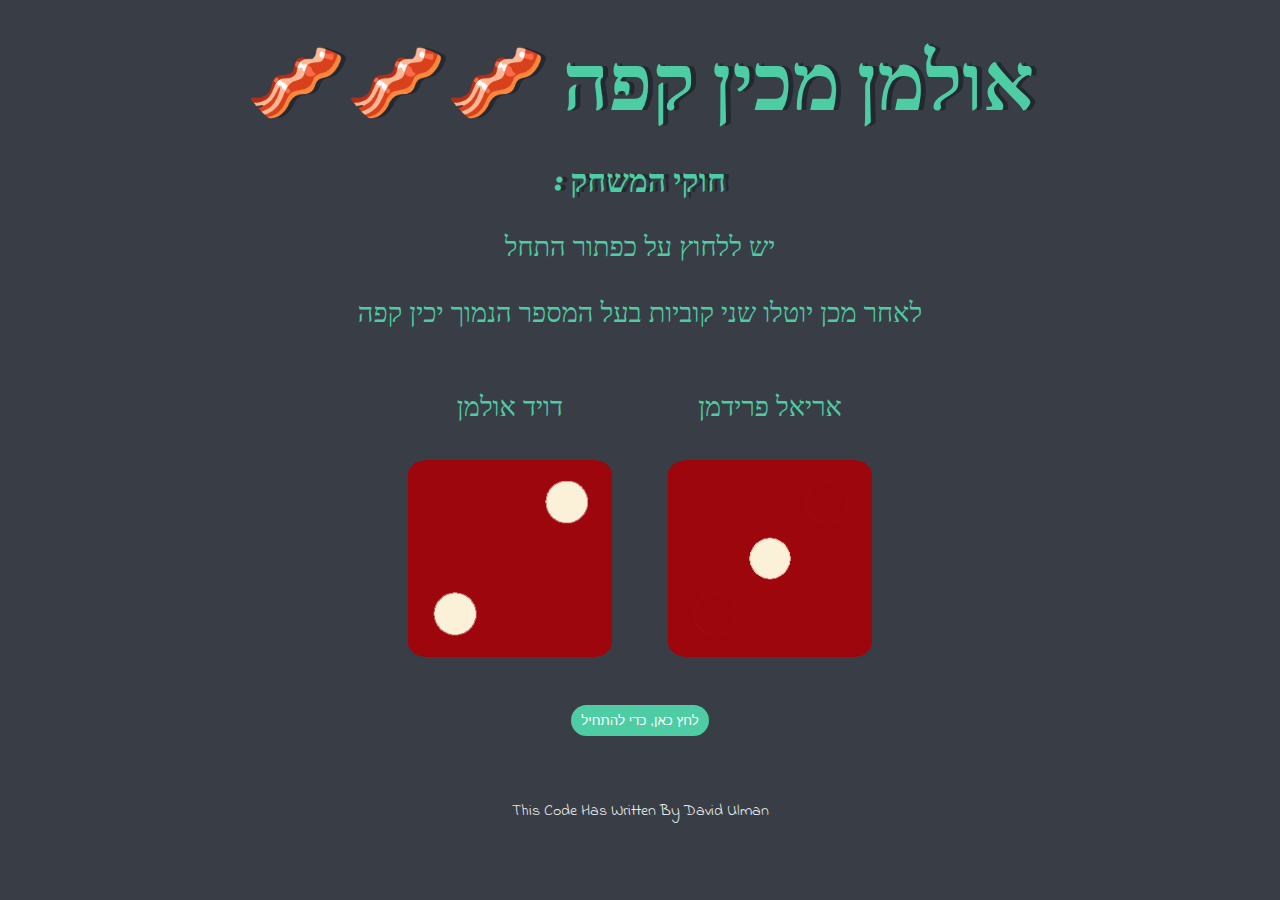
==== dicee.html @ 3e3e6597 "Add files via upload" ====
<!DOCTYPE html>
<html lang="en" dir="ltr">
  <head>
    <meta charset="utf-8" />
    <title>מי מכין קפה גרסת מחלקת איכות</title>
    <link rel="stylesheet" href="styles.css" />
    <link
      href="https://fonts.googleapis.com/css?family=Indie+Flower|Lobster"
      rel="stylesheet"
    />
  </head>
  <body>
    <div class="container">
      <h1>? מי יכין היום את הקפה</h1>
      <h2>: חוקי המשחק</h2>
      <p>יש ללחוץ על כפתור התחל</p>
      <p>לאחר מכן יוטלו שני קוביות בעל המספר הנמוך יכין קפה</p>
      <div class="dice">
        <p>דויד אולמן</p>
        <img class="img1" src="images/dice6.png" />
      </div>

      <div class="dice">
        <p>אריאל פרידמן</p>
        <img class="img2" src="images/dice6.png" />
      </div>
      <div class="space"></div>
      <button class="btn" type="button" onclick="window.location.reload()">
        לחץ כאן, כדי להתחיל
      </button>
    </div>

    <script src="index.js" charset="utf-8"></script>
  </body>

  <footer>This Code Has Written By David Ulman</footer>
</html>
---- styles.css ----
.container {
  width: 70%;
  margin: auto;
  text-align: center;
}

.dice {
  text-align: center;
  display: inline-block;
}

body {
  background-color: #393e46;
  background-image: image(images/dice3.png);
}

h1 {
  margin: 30px;
  font-family: "Lobster", cursive;
  text-shadow: 5px 0 #232931;
  font-size: 5rem;
  color: #4ecca3;
}

h2 {
  margin: 30px;
  font-family: "Lobster", cursive;
  text-shadow: 5px 0 #232931;
  font-size: 2rem;
  color: #4ecca3;
}

p {
  font-size: 1.7rem;
  color: #4ecca3;
  font-family: "Indie Flower", cursive;
}

img {
  width: 80%;
}

footer {
  margin-top: 5%;
  color: #eeeeee;
  text-align: center;
  font-family: "Indie Flower", cursive;
}
.space {
  padding-top: 40px;
}

.btn {
  border: none;
  padding: 8px 10px;
  border-radius: 50px;
  background-color: #4ecca3;
  color: white;
}

.btn:hover {
  border: none;
  padding: 8px 10px;
  border-radius: 50px;
  background-color: #b1ccc3;
  color: rgb(0, 0, 0);
}
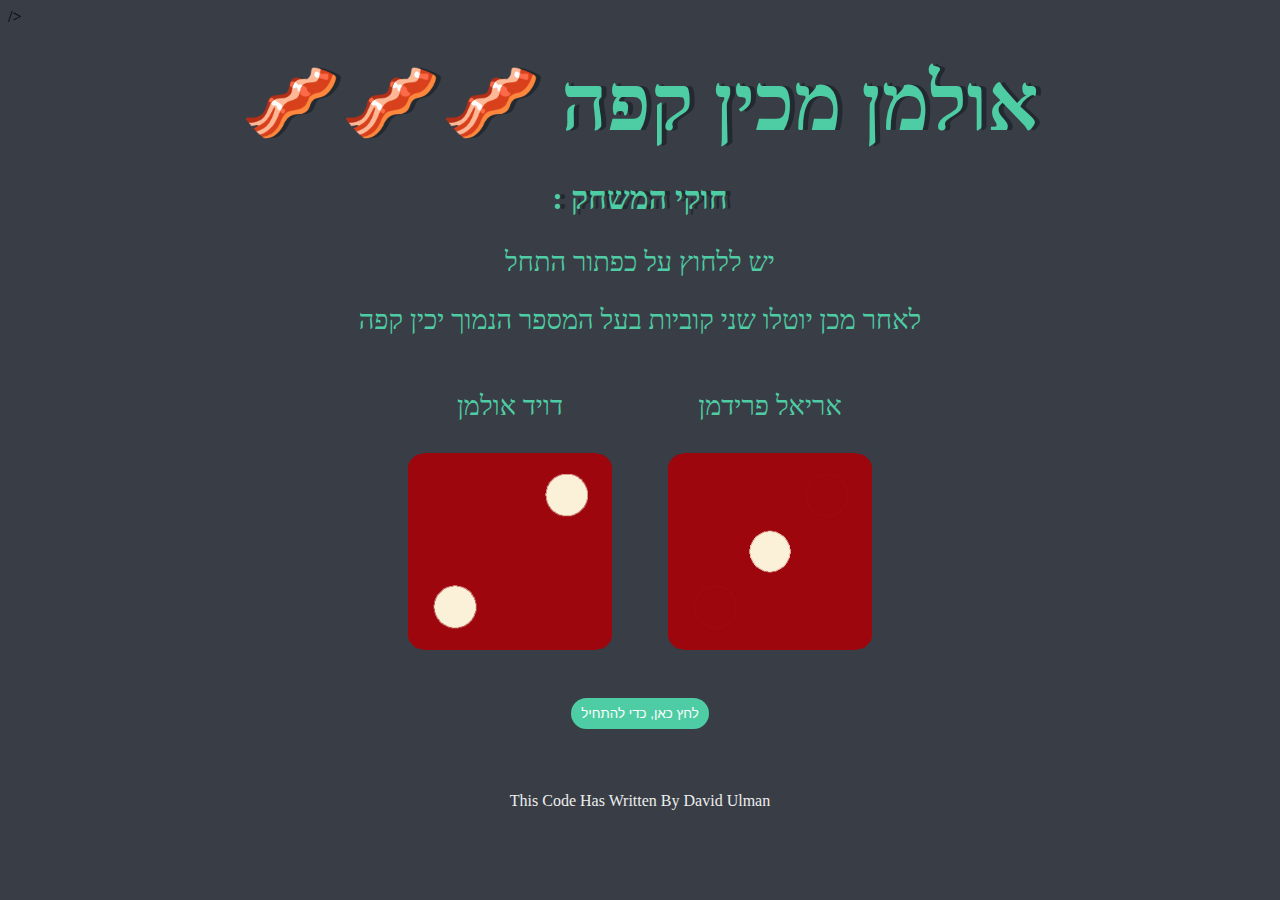
==== commit c7f0025c: "Update dicee.html" ====
--- a/dicee.html
+++ b/dicee.html
@@ -7,6 +7,8 @@
     <link
       href="https://fonts.googleapis.com/css?family=Indie+Flower|Lobster"
       rel="stylesheet"
+         <link href="images/favicon.ico" rel="Shortcut Icon" type="image/x-icon">
+     
     />
   </head>
   <body>
